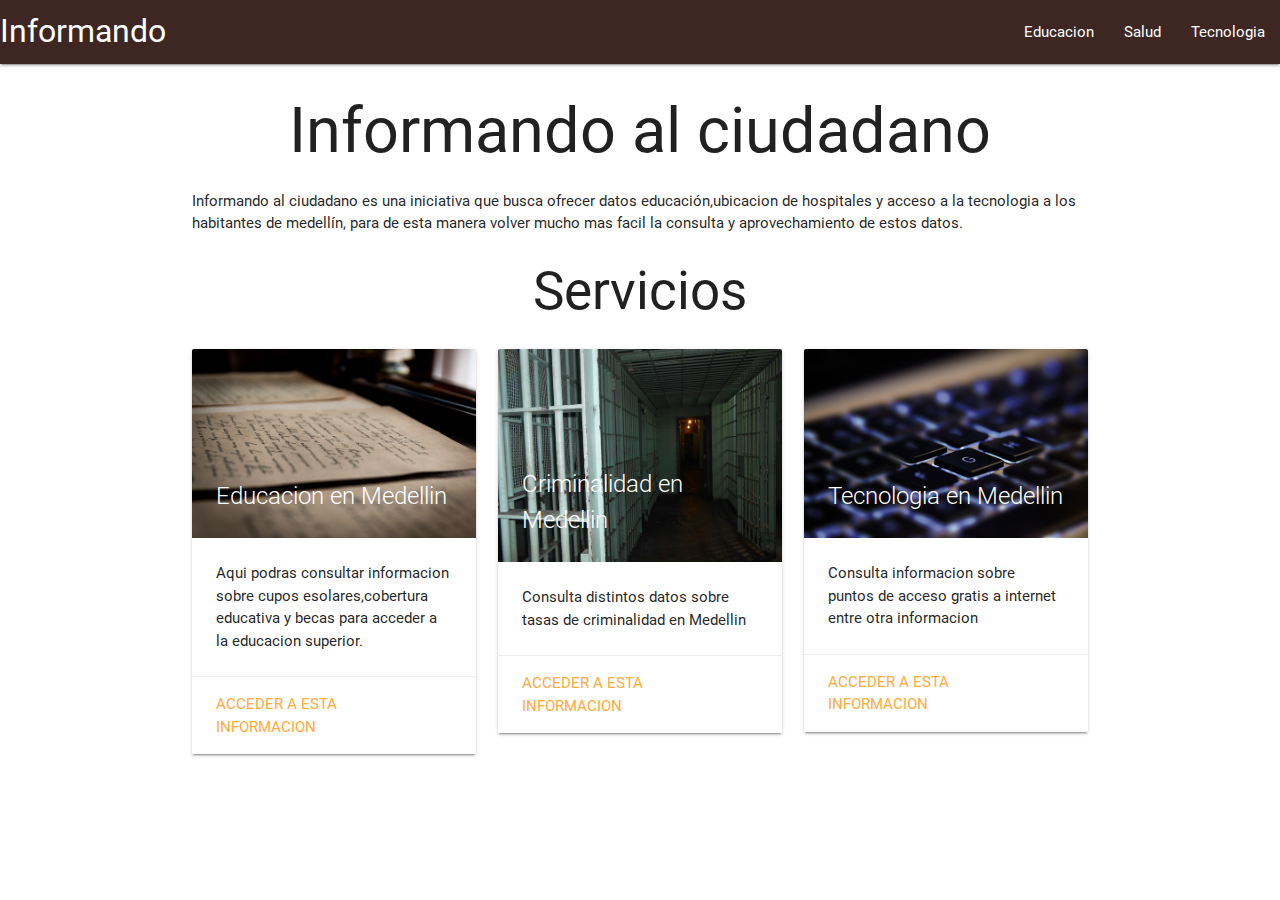
==== index.html @ 596dc1cb "add files" ====
<!DOCTYPE html>
<html lang="es">
<head>
    <meta charset="UTF-8">
    <meta name="viewport" content="width=device-width, initial-scale=1.0">
    <meta http-equiv="X-UA-Compatible" content="ie=edge">
    <title>Informando al ciudadano</title>
    <link rel="stylesheet" href="css/materialize.min.css">
    <link rel="stylesheet" href="css/main.css">
</head>
<body>
    <nav>
        <div class="nav-wrapper brown darken-4">
            <a href="#" class="brand-logo">Informando</a>
                <ul id="nav-mobile" class="right hide-on-med-and-down">
                    <li><a href="sass.html">Educacion</a></li>
                    <li><a href="salud.html">Salud</a></li>
                    <li><a href="tecnologia.html">Tecnologia</a></li>
                </ul>
        </div>
    </nav>
    <section class="container">
        <h1 class="main-title">Informando al ciudadano</h1>
        <p>Informando al ciudadano es una iniciativa que busca ofrecer datos 
            educación,ubicacion de hospitales y acceso a la tecnologia a los habitantes de medellín, para de esta manera volver mucho mas facil la consulta
            y aprovechamiento de estos datos.
        </p>
        <h2 class="main-title">Servicios</h2>
        <div class="row">
            <div class="col s12 m6 l4">
                <div class="card">
                    <div class="card-image">
                        <img src="img/servicios/educacion.jpg" alt="educacion medellin">
                        <span class="card-title">Educacion en Medellin</span>
                    </div>
                    <div class="card-content">
                        <p>Aqui podras consultar informacion sobre cupos esolares,cobertura educativa y becas para acceder a la educacion superior.</p>
                    </div>
                    <div class="card-action">
                        <a href="#">Acceder a esta informacion</a>
                    </div>
                </div>
            </div>

            <div class="col s12 m6 l4">
                <div class="card">
                    <div class="card-image">
                        <img src="img/servicios/criminalidad.jpg" alt="criminalidad en medellin">
                        <span class="card-title">Criminalidad en Medellin</span>
                    </div>
                    <div class="card-content">
                        <p>Consulta distintos datos sobre tasas de criminalidad en Medellin</p>
                    </div>
                    <div class="card-action">
                        <a href="#">Acceder a esta informacion</a>
                    </div>
                </div>
            </div>

            <div class="col s12 m6 l4">
                <div class="card">
                    <div class="card-image">
                        <img src="img/servicios/tecnologia.jpg" alt="tecnologia en medellin">
                        <span class="card-title">Tecnologia en Medellin</span>
                    </div>
                    <div class="card-content">
                        <p>Consulta informacion sobre puntos de acceso gratis a internet entre otra informacion</p>
                    </div>
                    <div class="card-action">
                        <a href="tecnologia.html">Acceder a esta informacion</a>
                    </div>
                </div>
            </div>
        </div>        
    </section>

</body>
</html>
---- css/main.css ----
.main-title{
    text-align: center;
}
select{
    display: block;
}
#map{
    height:25em;
}
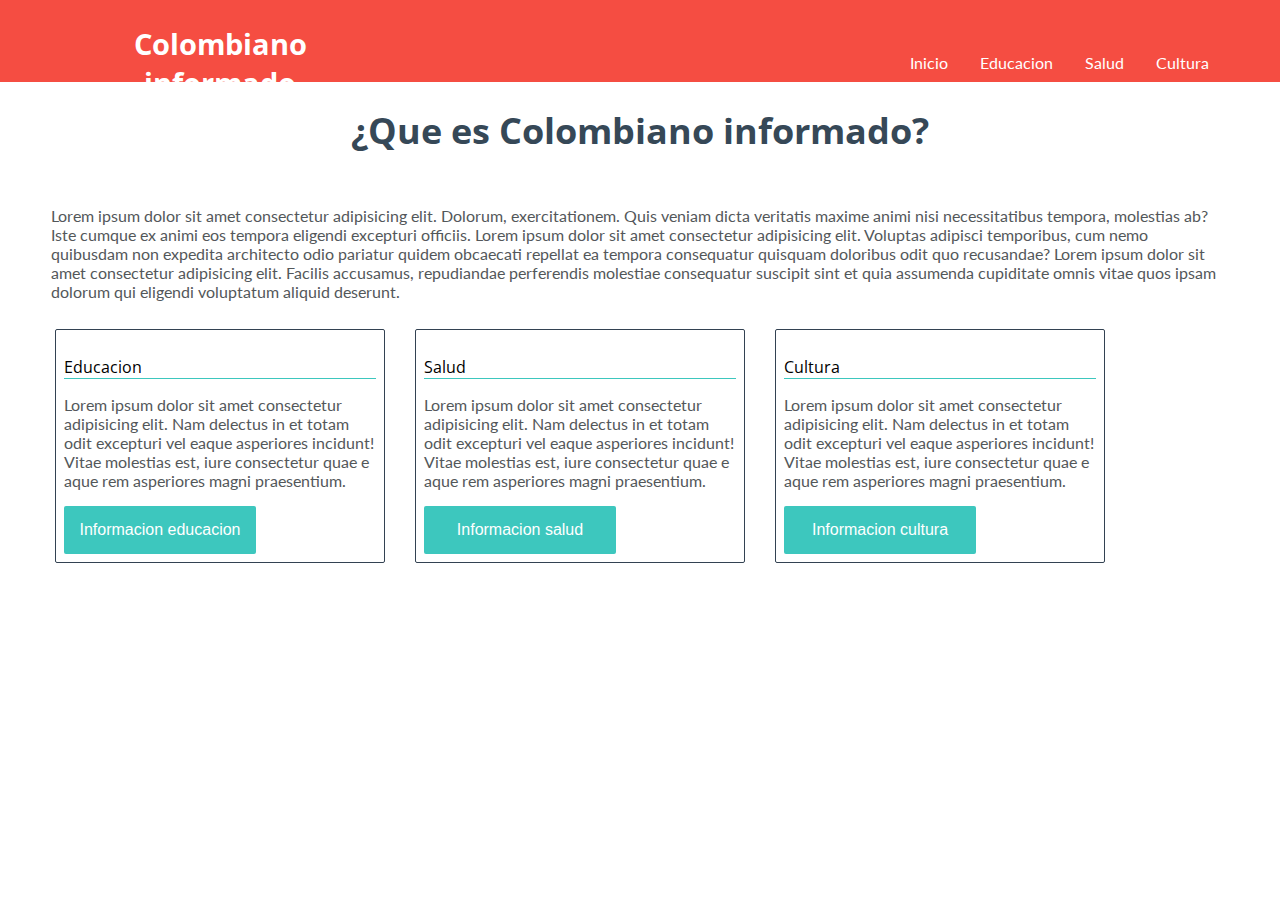
==== commit d0b835e8: "add files" ====
--- a/index.html
+++ b/index.html
@@ -5,74 +5,126 @@
     <meta name="viewport" content="width=device-width, initial-scale=1.0">
     <meta http-equiv="X-UA-Compatible" content="ie=edge">
     <title>Informando al ciudadano</title>
-    <link rel="stylesheet" href="css/materialize.min.css">
-    <link rel="stylesheet" href="css/main.css">
+    <link href="https://fonts.googleapis.com/css?family=Lato|Open+Sans" rel="stylesheet">
+    <link rel="stylesheet" href="css/styles.css">
 </head>
 <body>
-    <nav>
-        <div class="nav-wrapper brown darken-4">
-            <a href="#" class="brand-logo">Informando</a>
-                <ul id="nav-mobile" class="right hide-on-med-and-down">
-                    <li><a href="sass.html">Educacion</a></li>
-                    <li><a href="salud.html">Salud</a></li>
-                    <li><a href="tecnologia.html">Tecnologia</a></li>
+  <header class="header">
+    <div class="ed-container">
+        <div class="ed-item s-70 l-30">
+            <a href=""><h2 class="header-title t2 titles">Colombiano informado</h2></a>
+        </div>
+        <div class="ed-item s-30 l-70 cross-center main-end">
+            <div class="nav-toggle" id="nav-toggle"></div>  
+            <nav class="main-nav" id="nav">
+                <ul class="main-menu" id="menu">
+                    <li class="texts"><a href="#" class="main-menu__link">Inicio</a></li>
+                    <li class="texts"><a href="educacion.html" class="main-menu__link">Educacion</a></li>
+                    <li class="texts"><a href="#" class="main-menu__link">Salud</a></li>
+                    <li class="texts"><a href="#" class="main-menu__link">Cultura</a></li>    
                 </ul>
+            </nav>
         </div>
-    </nav>
-    <section class="container">
-        <h1 class="main-title">Informando al ciudadano</h1>
-        <p>Informando al ciudadano es una iniciativa que busca ofrecer datos 
-            educación,ubicacion de hospitales y acceso a la tecnologia a los habitantes de medellín, para de esta manera volver mucho mas facil la consulta
-            y aprovechamiento de estos datos.
-        </p>
-        <h2 class="main-title">Servicios</h2>
-        <div class="row">
-            <div class="col s12 m6 l4">
-                <div class="card">
-                    <div class="card-image">
-                        <img src="img/servicios/educacion.jpg" alt="educacion medellin">
-                        <span class="card-title">Educacion en Medellin</span>
-                    </div>
-                    <div class="card-content">
-                        <p>Aqui podras consultar informacion sobre cupos esolares,cobertura educativa y becas para acceder a la educacion superior.</p>
-                    </div>
-                    <div class="card-action">
-                        <a href="#">Acceder a esta informacion</a>
+    </div>
+  </header>
+  <main class="ed-container main-center">
+        <h1 class="t1 titles">¿Que es Colombiano informado?</h1>
+        <section class="main-text">
+            <p class="texts">
+                Lorem ipsum dolor sit amet consectetur adipisicing elit. Dolorum, 
+                exercitationem. Quis veniam dicta veritatis maxime animi nisi 
+                necessitatibus tempora, molestias ab? Iste cumque ex animi eos 
+                tempora eligendi excepturi officiis.
+                Lorem ipsum dolor sit amet consectetur adipisicing elit. Voluptas 
+                adipisci temporibus, cum nemo quibusdam non expedita architecto 
+                odio pariatur quidem obcaecati repellat ea tempora consequatur 
+                quisquam doloribus odit quo recusandae?
+                Lorem ipsum dolor sit amet consectetur adipisicing elit. 
+                Facilis accusamus, repudiandae perferendis molestiae consequatur
+                 suscipit sint et quia assumenda cupiditate omnis vitae quos 
+                 ipsam dolorum qui eligendi voluptatum aliquid deserunt.
+            </p>            
+        </section>
+        <section class="cards">
+            <div class="ed-container">
+                <div class="ed-item l-30 s-100">
+                    <div class="card">
+                        <div class="card__img">
+                            <img src="http://writingexercises.co.uk/images2/randomimage/graf.jpg" alt="">
+                        </div>
+                        <div class="card__content">
+                            <div class="card__title titles">Educacion</div>
+                            <div class="card__body">
+                                <p class="texts">
+                                    Lorem ipsum dolor sit amet consectetur 
+                                    adipisicing elit. Nam delectus in et totam 
+                                    odit excepturi vel eaque asperiores incidunt!
+                                     Vitae molestias est, iure consectetur quae e
+                                     aque rem asperiores magni praesentium.
+                                </p>
+                            </div>
+                            <footer class="card__footer main-center">
+                                <div class="card__button cross-center">
+                                    <a href="" class="card__button--link">Informacion educacion</a>
+                                </div>
+                            </footer>
+                        </div>
                     </div>
                 </div>
-            </div>
-
-            <div class="col s12 m6 l4">
-                <div class="card">
-                    <div class="card-image">
-                        <img src="img/servicios/criminalidad.jpg" alt="criminalidad en medellin">
-                        <span class="card-title">Criminalidad en Medellin</span>
-                    </div>
-                    <div class="card-content">
-                        <p>Consulta distintos datos sobre tasas de criminalidad en Medellin</p>
-                    </div>
-                    <div class="card-action">
-                        <a href="#">Acceder a esta informacion</a>
-                    </div>
+                <div class="ed-item l-30 s-100">
+                        <div class="card">
+                                <div class="card__img">
+                                    <img src="http://writingexercises.co.uk/images2/randomimage/boat.jpg" alt="">
+                                </div>
+                                <div class="card__content">
+                                    <div class="card__title titles">Salud</div>
+                                    <div class="card__body">
+                                        <p class="texts">
+                                            Lorem ipsum dolor sit amet consectetur 
+                                            adipisicing elit. Nam delectus in et totam 
+                                            odit excepturi vel eaque asperiores incidunt!
+                                            Vitae molestias est, iure consectetur quae e
+                                            aque rem asperiores magni praesentium.
+                                        </p>
+                                    </div>
+                                    <footer class="card__footer main-center cross-center">
+                                        <div class="card_button">
+                                            <a href="" class="card__button--link">Informacion salud</a>
+                                        </div>
+                                    </footer>
+                                </div>
+                        </div>
+                </div>
+                <div class="ed-item l-30 s-100">
+                        <div class="card">
+                                <div class="card__img">
+                                    <img src="http://writingexercises.co.uk/images2/randomimage/toadstools.jpg" alt="">
+                                </div>
+                                <div class="card__content">
+                                    <div class="card__title titles">Cultura</div>
+                                    <div class="card__body">
+                                        <p class="texts">
+                                            Lorem ipsum dolor sit amet consectetur 
+                                            adipisicing elit. Nam delectus in et totam 
+                                            odit excepturi vel eaque asperiores incidunt!
+                                            Vitae molestias est, iure consectetur quae e
+                                            aque rem asperiores magni praesentium.
+                                        </p>
+                                    </div>
+                                    <footer class="card__footer main-center cross-center">
+                                        <div class="card_button">
+                                            <a href="" class="card__button--link">Informacion cultura</a>
+                                        </div>
+                                    </footer>
+                                </div>
+                        </div>
                 </div>
             </div>
-
-            <div class="col s12 m6 l4">
-                <div class="card">
-                    <div class="card-image">
-                        <img src="img/servicios/tecnologia.jpg" alt="tecnologia en medellin">
-                        <span class="card-title">Tecnologia en Medellin</span>
-                    </div>
-                    <div class="card-content">
-                        <p>Consulta informacion sobre puntos de acceso gratis a internet entre otra informacion</p>
-                    </div>
-                    <div class="card-action">
-                        <a href="tecnologia.html">Acceder a esta informacion</a>
-                    </div>
-                </div>
-            </div>
-        </div>        
-    </section>
-
+        </section>       
+  </main>
+  <script src="js/modules/ed-grid/ed-grid.js"></script>
+  <script>
+      edgrid.menu('nav','menu')
+  </script>
 </body>
 </html>--- a/css/styles.css
+++ b/css/styles.css
@@ -0,0 +1 @@
+@charset "UTF-8";*,:after,:before{-webkit-box-sizing:border-box;box-sizing:border-box}body{margin:0;font-family:sans-serif}img{max-width:100%;height:auto}a{text-decoration:none}a:hover{text-decoration:underline}.ed-container{display:-webkit-box;display:-webkit-flex;display:-ms-flexbox;display:flex;-webkit-flex-wrap:wrap;-ms-flex-wrap:wrap;flex-wrap:wrap;max-width:1200px;margin-left:auto;margin-right:auto;width:100%}.ed-item{margin:0;padding-left:0.9375em;padding-right:0.9375em}.ed-item{width:100%}.ed-item.ed-container{padding-left:0;padding-right:0}.ed-item.s-5,.s-5{width:5%}.ed-item.s-10,.s-10{width:10%}.ed-item.s-15,.s-15{width:15%}.ed-item.s-20,.s-20{width:20%}.ed-item.s-25,.s-25{width:25%}.ed-item.s-30,.s-30{width:30%}.ed-item.s-35,.s-35{width:35%}.ed-item.s-40,.s-40{width:40%}.ed-item.s-45,.s-45{width:45%}.ed-item.s-50,.s-50{width:50%}.ed-item.s-55,.s-55{width:55%}.ed-item.s-60,.s-60{width:60%}.ed-item.s-65,.s-65{width:65%}.ed-item.s-70,.s-70{width:70%}.ed-item.s-75,.s-75{width:75%}.ed-item.s-80,.s-80{width:80%}.ed-item.s-85,.s-85{width:85%}.ed-item.s-90,.s-90{width:90%}.ed-item.s-95,.s-95{width:95%}.ed-item.s-100,.s-100{width:100%}.ed-item.s-1-3,.s-1-3{width:33.33333%}.ed-item.s-2-3,.s-2-3{width:66.66667%}.ed-item.s-3-3,.s-3-3{width:100%}.ed-item.s-1-6,.s-1-6{width:16.66667%}.ed-item.s-2-6,.s-2-6{width:33.33333%}.ed-item.s-3-6,.s-3-6{width:50%}.ed-item.s-4-6,.s-4-6{width:66.66667%}.ed-item.s-5-6,.s-5-6{width:83.33333%}.ed-item.s-6-6,.s-6-6{width:100%}@media (min-width:640px){.ed-item.m-5,.m-5{width:5%}.ed-item.m-10,.m-10{width:10%}.ed-item.m-15,.m-15{width:15%}.ed-item.m-20,.m-20{width:20%}.ed-item.m-25,.m-25{width:25%}.ed-item.m-30,.m-30{width:30%}.ed-item.m-35,.m-35{width:35%}.ed-item.m-40,.m-40{width:40%}.ed-item.m-45,.m-45{width:45%}.ed-item.m-50,.m-50{width:50%}.ed-item.m-55,.m-55{width:55%}.ed-item.m-60,.m-60{width:60%}.ed-item.m-65,.m-65{width:65%}.ed-item.m-70,.m-70{width:70%}.ed-item.m-75,.m-75{width:75%}.ed-item.m-80,.m-80{width:80%}.ed-item.m-85,.m-85{width:85%}.ed-item.m-90,.m-90{width:90%}.ed-item.m-95,.m-95{width:95%}.ed-item.m-100,.m-100{width:100%}.ed-item.m-1-3,.m-1-3{width:33.33333%}.ed-item.m-2-3,.m-2-3{width:66.66667%}.ed-item.m-3-3,.m-3-3{width:100%}.ed-item.m-1-6,.m-1-6{width:16.66667%}.ed-item.m-2-6,.m-2-6{width:33.33333%}.ed-item.m-3-6,.m-3-6{width:50%}.ed-item.m-4-6,.m-4-6{width:66.66667%}.ed-item.m-5-6,.m-5-6{width:83.33333%}.ed-item.m-6-6,.m-6-6{width:100%}}@media (min-width:1024px){.ed-item.l-5,.l-5{width:5%}.ed-item.l-10,.l-10{width:10%}.ed-item.l-15,.l-15{width:15%}.ed-item.l-20,.l-20{width:20%}.ed-item.l-25,.l-25{width:25%}.ed-item.l-30,.l-30{width:30%}.ed-item.l-35,.l-35{width:35%}.ed-item.l-40,.l-40{width:40%}.ed-item.l-45,.l-45{width:45%}.ed-item.l-50,.l-50{width:50%}.ed-item.l-55,.l-55{width:55%}.ed-item.l-60,.l-60{width:60%}.ed-item.l-65,.l-65{width:65%}.ed-item.l-70,.l-70{width:70%}.ed-item.l-75,.l-75{width:75%}.ed-item.l-80,.l-80{width:80%}.ed-item.l-85,.l-85{width:85%}.ed-item.l-90,.l-90{width:90%}.ed-item.l-95,.l-95{width:95%}.ed-item.l-100,.l-100{width:100%}.ed-item.l-1-3,.l-1-3{width:33.33333%}.ed-item.l-2-3,.l-2-3{width:66.66667%}.ed-item.l-3-3,.l-3-3{width:100%}.ed-item.l-1-6,.l-1-6{width:16.66667%}.ed-item.l-2-6,.l-2-6{width:33.33333%}.ed-item.l-3-6,.l-3-6{width:50%}.ed-item.l-4-6,.l-4-6{width:66.66667%}.ed-item.l-5-6,.l-5-6{width:83.33333%}.ed-item.l-6-6,.l-6-6{width:100%}}@media (min-width:1440px){.ed-item.xl-5,.xl-5{width:5%}.ed-item.xl-10,.xl-10{width:10%}.ed-item.xl-15,.xl-15{width:15%}.ed-item.xl-20,.xl-20{width:20%}.ed-item.xl-25,.xl-25{width:25%}.ed-item.xl-30,.xl-30{width:30%}.ed-item.xl-35,.xl-35{width:35%}.ed-item.xl-40,.xl-40{width:40%}.ed-item.xl-45,.xl-45{width:45%}.ed-item.xl-50,.xl-50{width:50%}.ed-item.xl-55,.xl-55{width:55%}.ed-item.xl-60,.xl-60{width:60%}.ed-item.xl-65,.xl-65{width:65%}.ed-item.xl-70,.xl-70{width:70%}.ed-item.xl-75,.xl-75{width:75%}.ed-item.xl-80,.xl-80{width:80%}.ed-item.xl-85,.xl-85{width:85%}.ed-item.xl-90,.xl-90{width:90%}.ed-item.xl-95,.xl-95{width:95%}.ed-item.xl-100,.xl-100{width:100%}.ed-item.xl-1-3,.xl-1-3{width:33.33333%}.ed-item.xl-2-3,.xl-2-3{width:66.66667%}.ed-item.xl-3-3,.xl-3-3{width:100%}.ed-item.xl-1-6,.xl-1-6{width:16.66667%}.ed-item.xl-2-6,.xl-2-6{width:33.33333%}.ed-item.xl-3-6,.xl-3-6{width:50%}.ed-item.xl-4-6,.xl-4-6{width:66.66667%}.ed-item.xl-5-6,.xl-5-6{width:83.33333%}.ed-item.xl-6-6,.xl-6-6{width:100%}}.to-center{display:block;margin-right:auto;margin-left:auto}.to-left{float:left;width:auto;margin-right:1em}.to-right{float:right;width:auto;margin-left:1em}.full{max-width:100%}.circle{border-radius:50%}.clearfix:after,.clearfix:before{content:"";width:100%;display:table;clear:both}.no-padding.ed-container>.ed-item{padding-left:0em;padding-right:0em}.no-padding.ed-item{padding-left:0em;padding-right:0em}.padding{padding-left:0.9375em;padding-right:0.9375em}.padding-2{padding-left:1.875em;padding-right:1.875em}.padding-3{padding-left:2.8125em;padding-right:2.8125em}body.sticky-footer{display:-webkit-box;display:-webkit-flex;display:-ms-flexbox;display:flex;-webkit-box-orient:vertical;-webkit-box-direction:normal;-webkit-flex-direction:column;-ms-flex-direction:column;flex-direction:column;min-height:100vh}body.sticky-footer>footer{margin-top:auto}.main-justify{display:-webkit-box;display:-webkit-flex;display:-ms-flexbox;display:flex;-webkit-flex-wrap:wrap;-ms-flex-wrap:wrap;flex-wrap:wrap;-webkit-box-pack:justify;-webkit-justify-content:space-between;-ms-flex-pack:justify;justify-content:space-between}.main-distribute{display:-webkit-box;display:-webkit-flex;display:-ms-flexbox;display:flex;-webkit-flex-wrap:wrap;-ms-flex-wrap:wrap;flex-wrap:wrap;-webkit-justify-content:space-around;-ms-flex-pack:distribute;justify-content:space-around}.main-center{display:-webkit-box;display:-webkit-flex;display:-ms-flexbox;display:flex;-webkit-flex-wrap:wrap;-ms-flex-wrap:wrap;flex-wrap:wrap;-webkit-box-pack:center;-webkit-justify-content:center;-ms-flex-pack:center;justify-content:center}.main-start{display:-webkit-box;display:-webkit-flex;display:-ms-flexbox;display:flex;-webkit-flex-wrap:wrap;-ms-flex-wrap:wrap;flex-wrap:wrap;-webkit-box-pack:start;-webkit-justify-content:flex-start;-ms-flex-pack:start;justify-content:flex-start}.main-end{display:-webkit-box;display:-webkit-flex;display:-ms-flexbox;display:flex;-webkit-flex-wrap:wrap;-ms-flex-wrap:wrap;flex-wrap:wrap;-webkit-box-pack:end;-webkit-justify-content:flex-end;-ms-flex-pack:end;justify-content:flex-end}.cross-start{display:-webkit-box;display:-webkit-flex;display:-ms-flexbox;display:flex;-webkit-flex-wrap:wrap;-ms-flex-wrap:wrap;flex-wrap:wrap;-webkit-box-align:start;-webkit-align-items:flex-start;-ms-flex-align:start;align-items:flex-start;-webkit-align-content:flex-start;-ms-flex-line-pack:start;align-content:flex-start}.cross-center{display:-webkit-box;display:-webkit-flex;display:-ms-flexbox;display:flex;-webkit-flex-wrap:wrap;-ms-flex-wrap:wrap;flex-wrap:wrap;-webkit-box-align:center;-webkit-align-items:center;-ms-flex-align:center;align-items:center;-webkit-align-content:center;-ms-flex-line-pack:center;align-content:center}.cross-end{display:-webkit-box;display:-webkit-flex;display:-ms-flexbox;display:flex;-webkit-flex-wrap:wrap;-ms-flex-wrap:wrap;flex-wrap:wrap;-webkit-box-align:end;-webkit-align-items:flex-end;-ms-flex-align:end;align-items:flex-end;-webkit-align-content:flex-end;-ms-flex-line-pack:end;align-content:flex-end}.flex-reverse{display:-webkit-box;display:-webkit-flex;display:-ms-flexbox;display:flex;-webkit-flex-wrap:wrap;-ms-flex-wrap:wrap;flex-wrap:wrap;-webkit-box-orient:horizontal;-webkit-box-direction:reverse;-webkit-flex-direction:row-reverse;-ms-flex-direction:row-reverse;flex-direction:row-reverse}.flex-column{display:-webkit-box;display:-webkit-flex;display:-ms-flexbox;display:flex;-webkit-flex-wrap:wrap;-ms-flex-wrap:wrap;flex-wrap:wrap;-webkit-box-orient:vertical;-webkit-box-direction:normal;-webkit-flex-direction:column;-ms-flex-direction:column;flex-direction:column}.flex-column-reverse{display:-webkit-box;display:-webkit-flex;display:-ms-flexbox;display:flex;-webkit-flex-wrap:wrap;-ms-flex-wrap:wrap;flex-wrap:wrap;-webkit-box-orient:vertical;-webkit-box-direction:reverse;-webkit-flex-direction:column-reverse;-ms-flex-direction:column-reverse;flex-direction:column-reverse}.abcenter{display:-webkit-box;display:-webkit-flex;display:-ms-flexbox;display:flex;-webkit-box-pack:center;-webkit-justify-content:center;-ms-flex-pack:center;justify-content:center;-webkit-box-align:center;-webkit-align-items:center;-ms-flex-align:center;align-items:center;text-align:center}.from-s{display:none}.to-s{display:none}@media screen and (max-width:639px){.from-m{display:none}}@media screen and (min-width:640px){.to-m{display:none}}@media screen and (max-width:1023px){.from-l{display:none}}@media screen and (min-width:1024px){.to-l{display:none}}@media screen and (max-width:1439px){.from-xl{display:none}}@media screen and (min-width:1440px){.to-xl{display:none}}.ed-video{height:0;overflow:hidden;padding-bottom:56.25%;position:relative}.ed-video>.video,.ed-video>iframe,.ed-video>video{position:absolute;top:0;left:0;width:100%;height:100%}.titles{font-family:'Open Sans',cursive}.texts{font-family:'Lato',sans-serif;color:#53575A}.t1{font-size:36px;text-align:center;color:#364857}.t2{font-size:30px;text-align:center;color:#364857}.main-text{margin:0.7em}.card{border:0.5px solid #334252;border-radius:2px;margin-bottom:1.5em}.card__img{border-radius:2px}.card__content{margin:0.5em}.card__title{border-bottom:1px solid #3DC7BE}.card__footer{width:12em;height:3em;background:#3DC7BE;text-align:center;border-radius:2px}.card__button--link{color:#fff}.card__button--link:hover{text-decoration:none}.header{background:#F54D42;height:82px}.header a:hover{text-decoration:none}.header-title{color:#fff;font-size:1.8em}@media screen and (max-width:1023px){.header-title{font-size:1.5em}}.main-menu{width:100%}.main-menu,.main-menu ul{margin-top:0;margin-bottom:0;padding-left:0;list-style:none}.main-menu li{position:relative;list-style:none;-webkit-box-flex:1;-webkit-flex:auto;-ms-flex:auto;flex:auto}.main-menu li.parent-submenu{display:-webkit-box;display:-webkit-flex;display:-ms-flexbox;display:flex;-webkit-flex-wrap:wrap;-ms-flex-wrap:wrap;flex-wrap:wrap}.main-menu li.parent-submenu a{-webkit-box-flex:1;-webkit-flex:auto;-ms-flex:auto;flex:auto}.main-menu ul{display:none}@media screen and (max-width:1023px){.main-menu ul.show-submenu{display:block;width:100%;-webkit-box-ordinal-group:4;-webkit-order:3;-ms-flex-order:3;order:3;margin-left:1em;margin-bottom:.5em}}.main-menu a{display:block;line-height:3em;padding:0 1em}.main-menu a:hover{text-decoration:none}@media screen and (min-width:1024px){.main-menu{display:-webkit-box;display:-webkit-flex;display:-ms-flexbox;display:flex;-webkit-box-align:center;-webkit-align-items:center;-ms-flex-align:center;align-items:center}.main-menu a{text-align:center}.main-menu .expand{display:none}.main-menu ul{position:absolute;left:0;top:100%;min-width:100%;white-space:nowrap}.main-menu ul a{text-align:left}.main-menu ul ul{top:0;left:100%}.main-menu li:hover>ul{display:block}}.main-menu .expand-submenu{position:relative;right:0;width:3em;height:3em;cursor:pointer;-webkit-transition:all .3s;-o-transition:all .3s;transition:all .3s}@media screen and (min-width:1024px){.main-menu .expand-submenu{display:none}}.main-menu .expand-submenu:after{content:"";position:absolute;width:40%;height:40%;top:20%;left:30%;border-left:0.45em solid;border-bottom:0.45em solid;border-radius:0.24em;-webkit-transform:rotate(-45deg);-ms-transform:rotate(-45deg);transform:rotate(-45deg);-webkit-transition:all .3s;-o-transition:all .3s;transition:all .3s}.main-menu .expand-submenu.active{-webkit-transform:rotate(180deg);-ms-transform:rotate(180deg);transform:rotate(180deg)}.main-menu__link{color:white}@media screen and (max-width:1023px){.main-menu li{border-bottom:1px solid rgba(255, 255, 255, 0.2)}}.main-menu li:hover{border-bottom:1px solid #fff}@media screen and (max-width:1023px){.main-nav{position:fixed;-webkit-transition:all .3s;-o-transition:all .3s;transition:all .3s;height:100vh;z-index:200;overflow-y:auto;width:85%;right:-85%}.main-nav.show-menu{right:0}}@media screen and (max-width:1023px){.main-nav{margin-top:82px;-webkit-align-self:stretch;-ms-flex-item-align:stretch;align-self:stretch;background:#364857}}@media screen and (max-width:1023px){.nav-toggle{position:relative;z-index:300;width:22.5px;height:15px;-webkit-box-shadow:0 3px #fff inset;box-shadow:0 3px #fff inset;cursor:pointer}.nav-toggle:after,.nav-toggle:before{content:"";position:absolute;width:100%;height:3px;background-color:#fff;bottom:0}.nav-toggle:after{bottom:6px}}#map{height:20em;width:100%;margin-bottom:1.5em}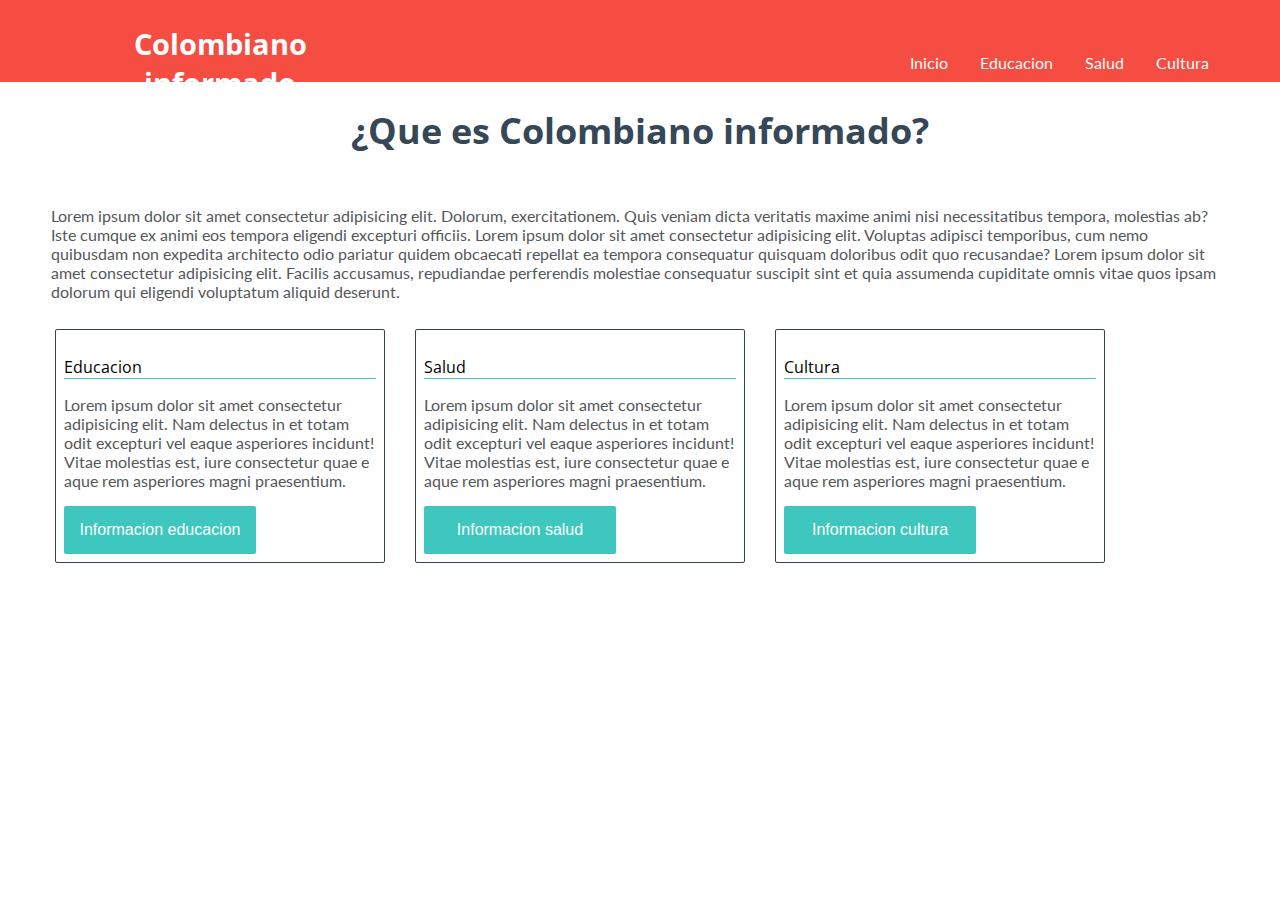
==== commit f791d9b3: "add links" ====
--- a/index.html
+++ b/index.html
@@ -12,13 +12,13 @@
   <header class="header">
     <div class="ed-container">
         <div class="ed-item s-70 l-30">
-            <a href=""><h2 class="header-title t2 titles">Colombiano informado</h2></a>
+            <a href="index.html"><h2 class="header-title t2 titles">Colombiano informado</h2></a>
         </div>
         <div class="ed-item s-30 l-70 cross-center main-end">
             <div class="nav-toggle" id="nav-toggle"></div>  
             <nav class="main-nav" id="nav">
                 <ul class="main-menu" id="menu">
-                    <li class="texts"><a href="#" class="main-menu__link">Inicio</a></li>
+                    <li class="texts"><a href="index.html" class="main-menu__link">Inicio</a></li>
                     <li class="texts"><a href="educacion.html" class="main-menu__link">Educacion</a></li>
                     <li class="texts"><a href="#" class="main-menu__link">Salud</a></li>
                     <li class="texts"><a href="#" class="main-menu__link">Cultura</a></li>    
